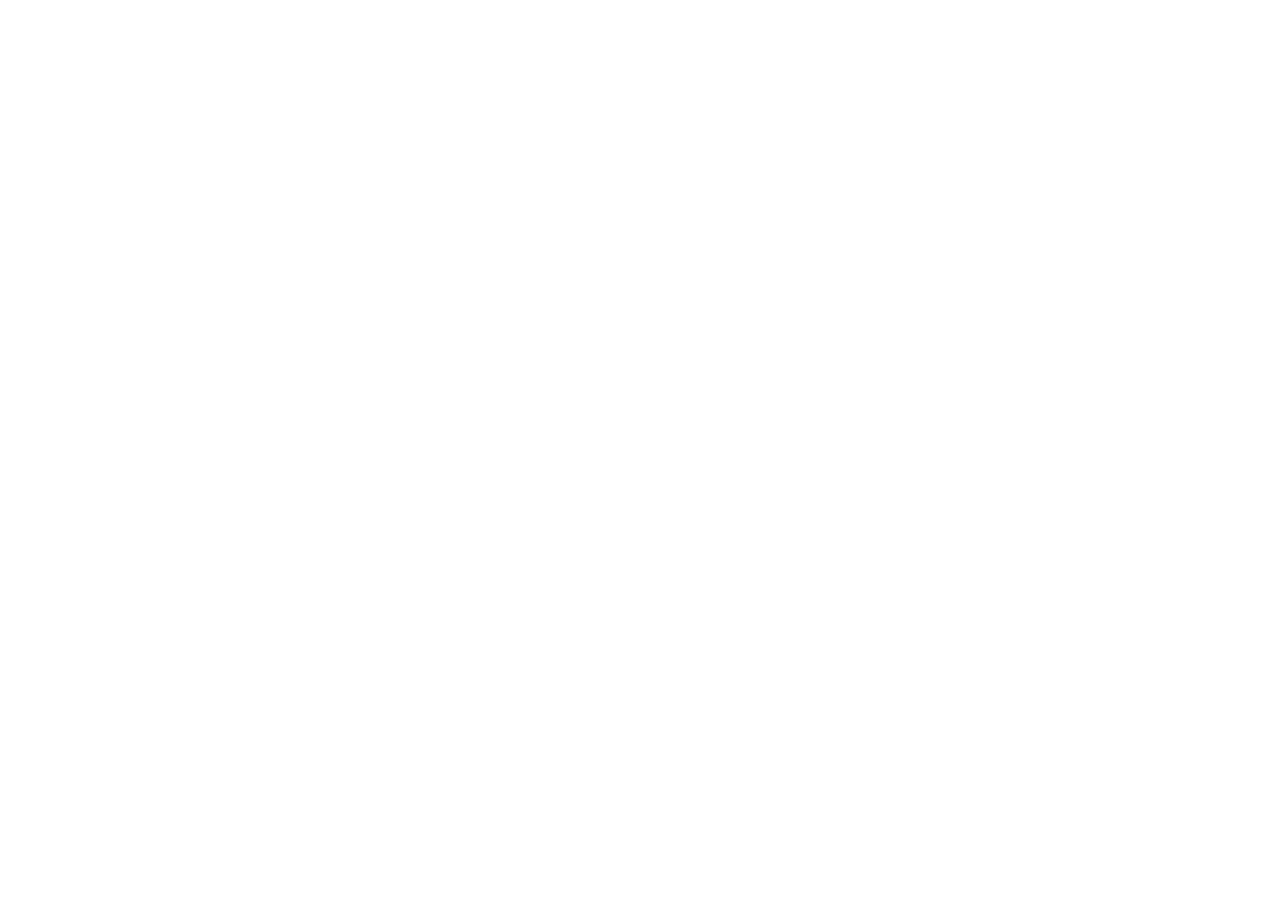
==== team.html @ ef6de136 "ke ahnig bre" ====
<!DOCTYPE html>
<html lang="en">
<head>
    <meta charset="UTF-8">
    <meta name="viewport" content="width=device-width, initial-scale=1.0">
    <title>Document</title>
</head>
<body>
    
</body>
</html>
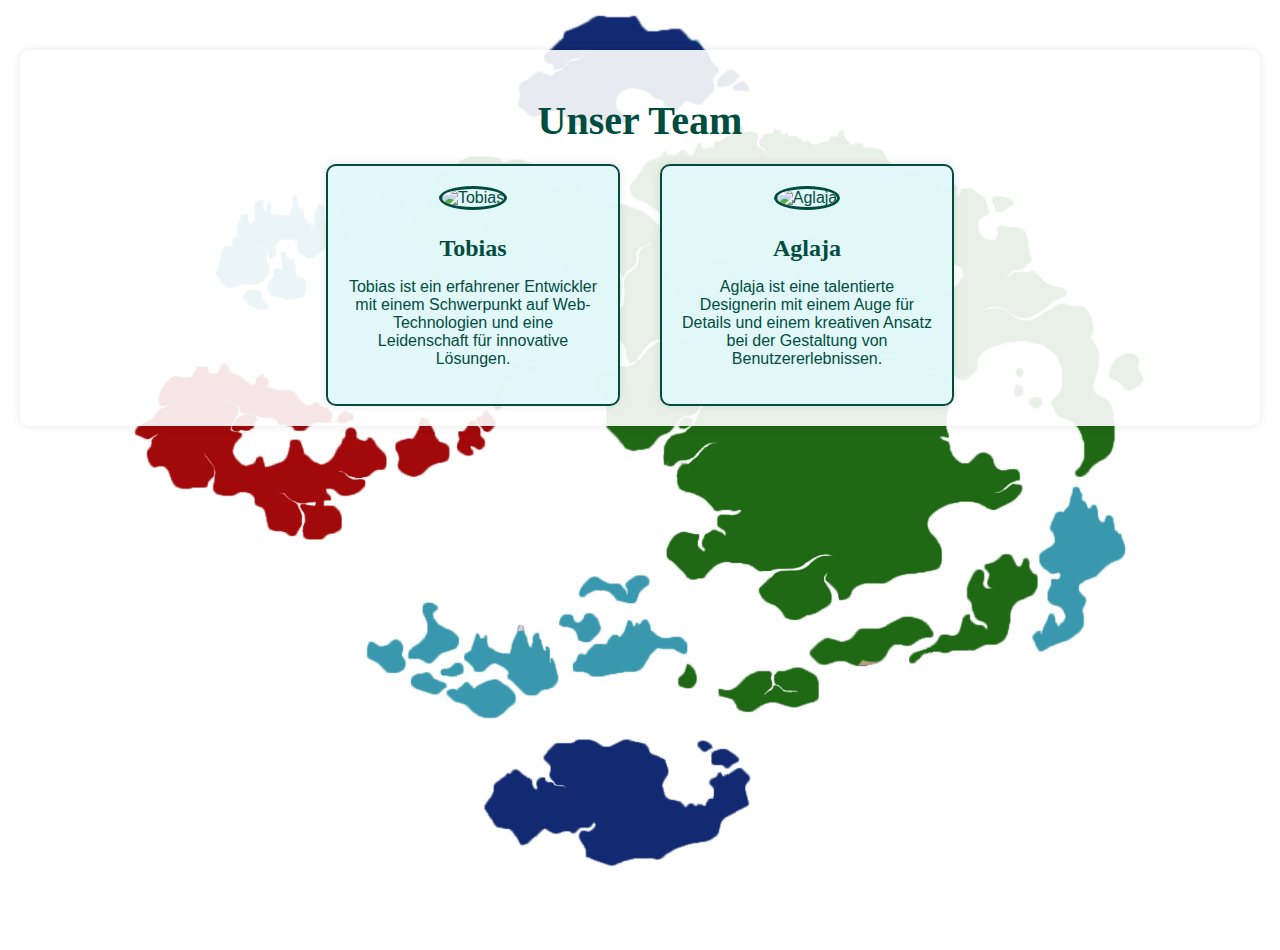
==== commit e403ed5c: "veränderung" ====
--- a/team.html
+++ b/team.html
@@ -3,9 +3,25 @@
 <head>
     <meta charset="UTF-8">
     <meta name="viewport" content="width=device-width, initial-scale=1.0">
-    <title>Document</title>
+    <title>Unser Team</title>
+    <link rel="stylesheet" href="team.css">
 </head>
 <body>
+    <div class="team-container">
+        <h1>Unser Team</h1>
+        <div class="team-members">
+            <div class="team-member">
+                <img src="assets/images/tobias.jpg" alt="Tobias">
+                <h2>Tobias</h2>
+                <p>Tobias ist ein erfahrener Entwickler mit einem Schwerpunkt auf Web-Technologien und eine Leidenschaft für innovative Lösungen.</p>
+            </div>
+            <div class="team-member">
+                <img src="assets/images/aglaja.jpg" alt="Aglaja">
+                <h2>Aglaja</h2>
+                <p>Aglaja ist eine talentierte Designerin mit einem Auge für Details und einem kreativen Ansatz bei der Gestaltung von Benutzererlebnissen.</p>
+            </div>
+        </div>
+    </div>
     
 </body>
 </html>--- a/team.css
+++ b/team.css
@@ -0,0 +1,100 @@
+/* Grundlegende Stileinstellungen */
+body, html {
+    margin: 0;
+    padding: 0;
+    width: 100%;
+    height: 100%;
+    font-family: 'Hakturus', Arial, sans-serif;
+    background: url('assets/WEBASSETS/Avatar_world_map_EDITED 1.png') no-repeat center center fixed;
+    background-size: contain;
+    color: #004d40;
+}
+
+/* Container für die Teamseite */
+.team-container {
+    max-width: 1200px;
+    margin: 50px auto;
+    padding: 20px;
+    background: rgba(255, 255, 255, 0.9); /* Etwas transparenter weißer Hintergrund */
+    border-radius: 10px;
+    box-shadow: 0 0 10px rgba(0, 0, 0, 0.1);
+    text-align: center;
+}
+
+/* Überschriften */
+.team-container h1 {
+    font-size: 2.5em;
+    margin-bottom: 20px;
+    font-family: 'Papyrus', cursive;
+    color: #004d40;
+}
+
+/* Flexbox für Teammitglieder */
+.team-members {
+    display: flex;
+    flex-wrap: wrap;
+    justify-content: center;
+    gap: 40px;
+}
+
+/* Stil für jedes Teammitglied */
+.team-member {
+    background: rgba(224, 247, 250, 0.9); /* Leicht transparenter Hintergrund */
+    padding: 20px;
+    border: 2px solid #004d40;
+    border-radius: 10px;
+    width: 250px;
+    box-shadow: 0 0 10px rgba(0, 0, 0, 0.1);
+    transition: transform 0.3s ease;
+}
+
+.team-member:hover {
+    transform: translateY(-5px);
+    box-shadow: 0 15px 20px rgba(0, 0, 0, 0.2);
+}
+
+/* Bild des Teammitglieds */
+.team-member img {
+    width: 100%;
+    height: auto;
+    border-radius: 50%;
+    border: 3px solid #004d40;
+    margin-bottom: 15px;
+}
+
+/* Namen des Teammitglieds */
+.team-member h2 {
+    font-size: 1.5em;
+    margin: 10px 0;
+    font-family: 'Papyrus', cursive;
+    color: #004d40;
+}
+
+/* Beschreibung des Teammitglieds */
+.team-member p {
+    font-size: 1em;
+    color: #004d40;
+}
+
+/* Responsive Design */
+@media (max-width: 768px) {
+    .team-member {
+        width: 200px;
+        padding: 15px;
+    }
+
+    .team-member h2 {
+        font-size: 1.2em;
+    }
+
+    .team-member p {
+        font-size: 0.9em;
+    }
+}
+
+@media (max-width: 480px) {
+    .team-member {
+        width: 100%;
+        margin-bottom: 20px;
+    }
+}
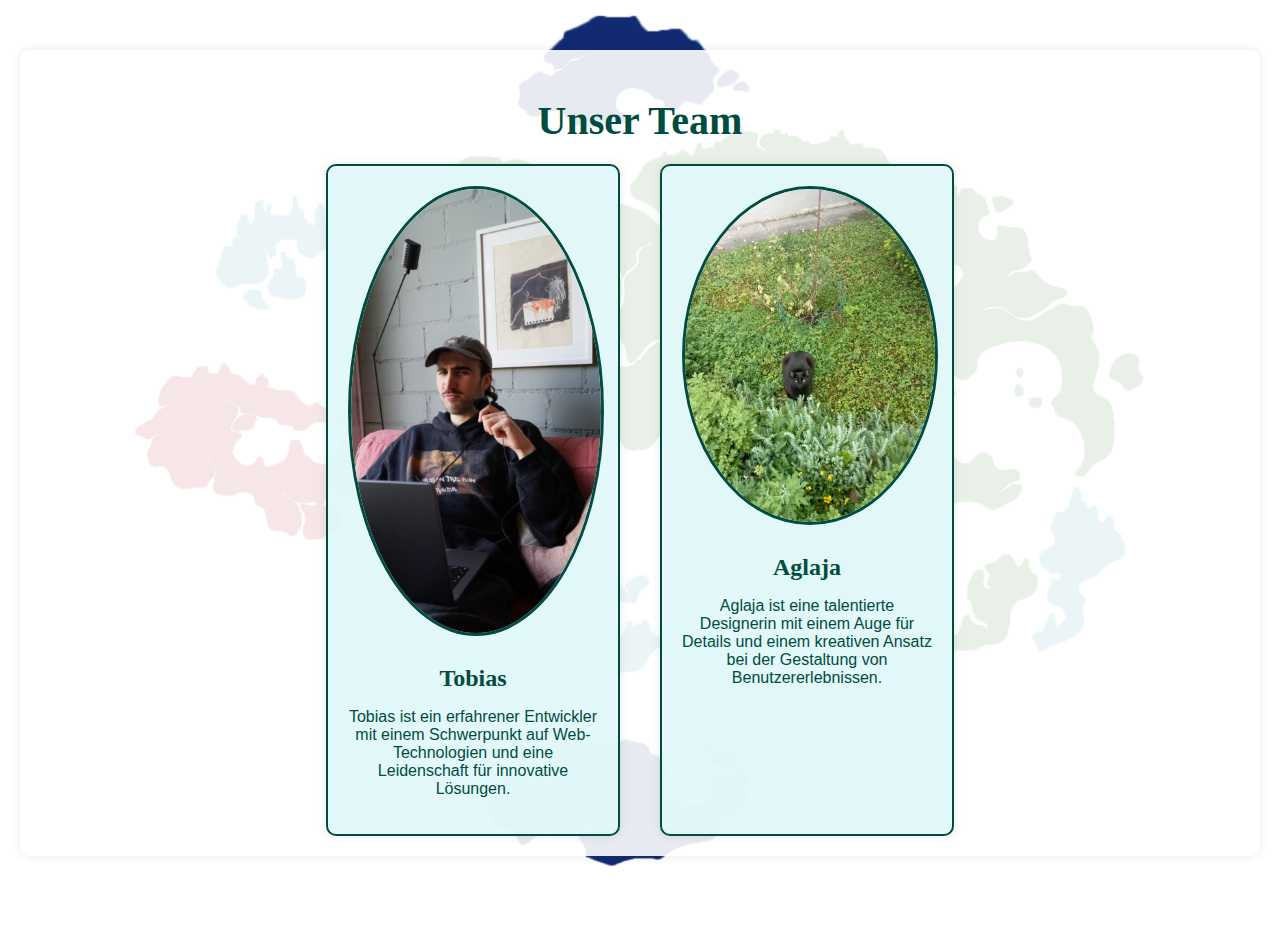
==== commit e267112b: "chotz ab" ====
--- a/team.html
+++ b/team.html
@@ -11,12 +11,12 @@
         <h1>Unser Team</h1>
         <div class="team-members">
             <div class="team-member">
-                <img src="assets/images/tobias.jpg" alt="Tobias">
+                <img src="assets/WEBASSETS/tobibild.jpg"Tobias">
                 <h2>Tobias</h2>
                 <p>Tobias ist ein erfahrener Entwickler mit einem Schwerpunkt auf Web-Technologien und eine Leidenschaft für innovative Lösungen.</p>
             </div>
             <div class="team-member">
-                <img src="assets/images/aglaja.jpg" alt="Aglaja">
+                <img src="assets/WEBASSETS/Aglajabild.jpg" alt="Aglaja">
                 <h2>Aglaja</h2>
                 <p>Aglaja ist eine talentierte Designerin mit einem Auge für Details und einem kreativen Ansatz bei der Gestaltung von Benutzererlebnissen.</p>
             </div>
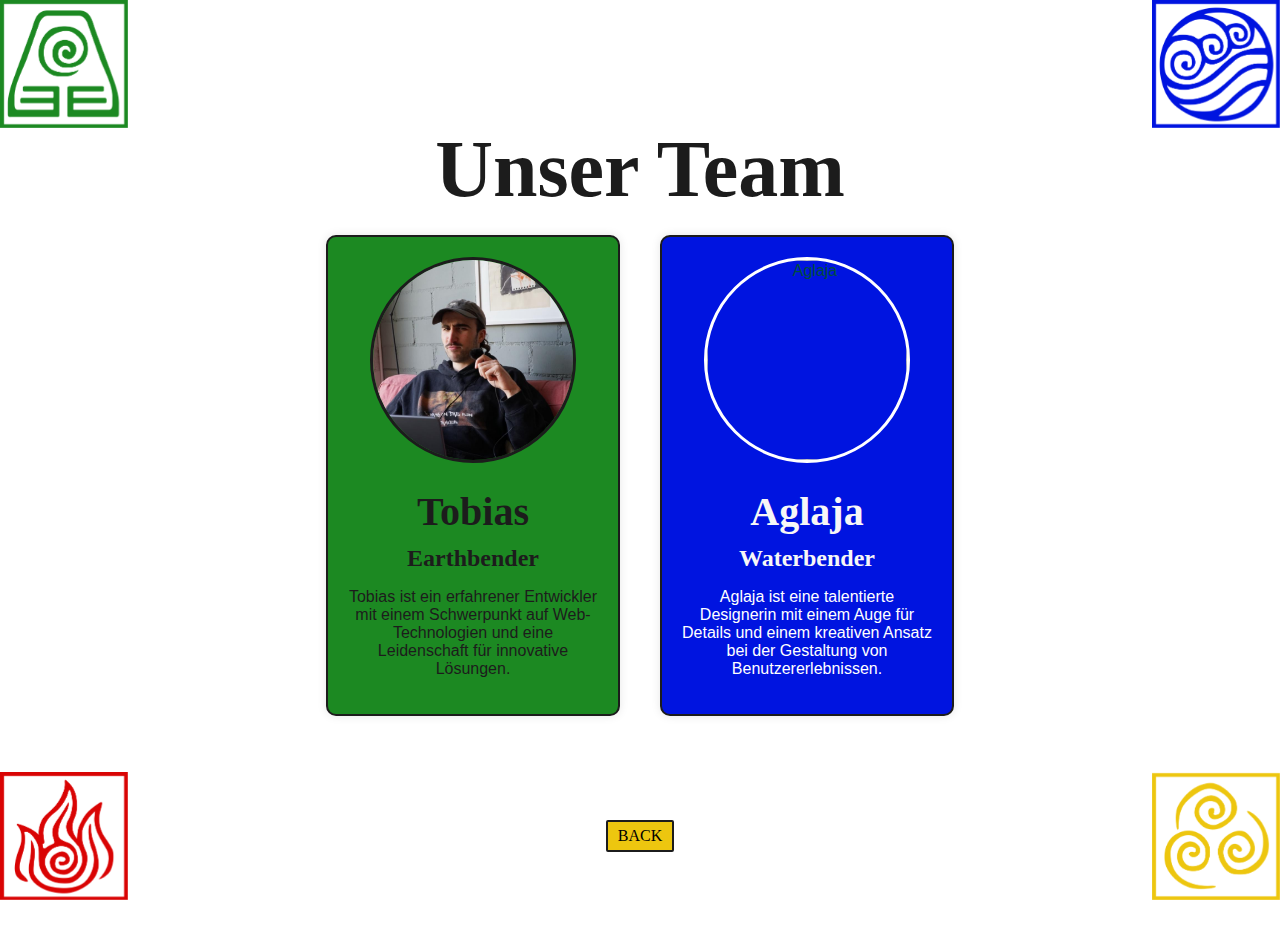
==== commit 635bedf5: "finishing touches" ====
--- a/team.html
+++ b/team.html
@@ -1,4 +1,3 @@
-<!DOCTYPE html>
 <html lang="en">
 <head>
     <meta charset="UTF-8">
@@ -7,21 +6,33 @@
     <link rel="stylesheet" href="team.css">
 </head>
 <body>
+    <div class="images">
+        <img src="assets/WEBASSETS/fire symbol square.png" alt="Fire Image" class="corner-image fire">
+        <img src="assets/WEBASSETS/air symbol square.png" alt="Air Image" class="corner-image air">
+        <img src="assets/WEBASSETS/water symbol square.png" alt="Water Image" class="corner-image water">
+        <img src="assets/WEBASSETS/earth symbol square.png" alt="Earth Image" class="corner-image earth"> 
+    </div>
+
     <div class="team-container">
         <h1>Unser Team</h1>
         <div class="team-members">
-            <div class="team-member">
-                <img src="assets/WEBASSETS/tobibild.jpg"Tobias">
+            <div class="team-member tobias">
+                <img src="assets/WEBASSETS/tobibild.jpg" alt="Tobias">
                 <h2>Tobias</h2>
+                <h3> Earthbender </h3>
                 <p>Tobias ist ein erfahrener Entwickler mit einem Schwerpunkt auf Web-Technologien und eine Leidenschaft für innovative Lösungen.</p>
             </div>
-            <div class="team-member">
-                <img src="assets/WEBASSETS/Aglajabild.jpg" alt="Aglaja">
+            <div class="team-member aglaja">
+                <img src="assets/WEBASSETS/aglajabild.jpg" alt="Aglaja">
                 <h2>Aglaja</h2>
+                <h3>  Waterbender</h3>
                 <p>Aglaja ist eine talentierte Designerin mit einem Auge für Details und einem kreativen Ansatz bei der Gestaltung von Benutzererlebnissen.</p>
             </div>
         </div>
     </div>
     
+    <footer>
+        <button id="back-button" onclick="window.location.href='index.html'">BACK</button>
+    </footer>
 </body>
 </html>--- a/team.css
+++ b/team.css
@@ -4,11 +4,12 @@
     padding: 0;
     width: 100%;
     height: 100%;
-    font-family: 'Hakturus', Arial, sans-serif;
-    background: url('assets/WEBASSETS/Avatar_world_map_EDITED 1.png') no-repeat center center fixed;
+    font-family: 'verdana', Arial, sans-serif;
     background-size: contain;
     color: #004d40;
 }
+
+
 
 /* Container für die Teamseite */
 .team-container {
@@ -17,16 +18,16 @@
     padding: 20px;
     background: rgba(255, 255, 255, 0.9); /* Etwas transparenter weißer Hintergrund */
     border-radius: 10px;
-    box-shadow: 0 0 10px rgba(0, 0, 0, 0.1);
+    
     text-align: center;
 }
 
 /* Überschriften */
 .team-container h1 {
-    font-size: 2.5em;
+    font-size: 5em;
     margin-bottom: 20px;
-    font-family: 'Papyrus', cursive;
-    color: #004d40;
+    font-family: 'Hakturus', cursive;
+    color: #1c1c1c;
 }
 
 /* Flexbox für Teammitglieder */
@@ -39,9 +40,9 @@
 
 /* Stil für jedes Teammitglied */
 .team-member {
-    background: rgba(224, 247, 250, 0.9); /* Leicht transparenter Hintergrund */
+    background: rgba(255, 255, 255,);
     padding: 20px;
-    border: 2px solid #004d40;
+    border: 2px solid #1c1c1c;
     border-radius: 10px;
     width: 250px;
     box-shadow: 0 0 10px rgba(0, 0, 0, 0.1);
@@ -53,37 +54,134 @@
     box-shadow: 0 15px 20px rgba(0, 0, 0, 0.2);
 }
 
+.team-member.tobias {
+    background-color: #1c8922;
+}
+
+.team-member.aglaja {
+    background-color: #0014e0;
+}
+
 /* Bild des Teammitglieds */
 .team-member img {
-    width: 100%;
-    height: auto;
+    object-fit: cover;
+    width: 200px;
+    height: 200px;
     border-radius: 50%;
-    border: 3px solid #004d40;
+    border: 3px solid #1c1c1c;
     margin-bottom: 15px;
 }
 
+.team-member.aglaja img {
+
+    border: 3px solid white;
+}
+
 /* Namen des Teammitglieds */
-.team-member h2 {
+.team-member.tobias h2 {
+    font-size: 2.5em;
+    margin: 10px 0;
+    font-family: 'Hakturus', cursive;
+    color: #1c1c1c;
+}
+.team-member.tobias h3 {
     font-size: 1.5em;
     margin: 10px 0;
-    font-family: 'Papyrus', cursive;
-    color: #004d40;
+    font-family: 'Hakturus', cursive;
+    color: #1c1c1c;
 }
 
 /* Beschreibung des Teammitglieds */
-.team-member p {
+.team-member.tobias p {
     font-size: 1em;
-    color: #004d40;
+    color: #1c1c1c;
+}
+
+/* Namen des Teammitglieds */
+.team-member.aglaja h2 {
+    font-size: 2.5em;
+    margin: 10px 0;
+    font-family: 'Hakturus', cursive;
+    color: #f7f7f7;
+}
+
+.team-member.aglaja h3 {
+    font-size: 1.5em;
+    margin: 10px 0;
+    font-family: 'Hakturus', cursive;
+    color: #f7f7f7;
+}
+
+/* Beschreibung des Teammitglieds */
+.team-member.aglaja p {
+    font-size: 1em;
+    color: #ffffff;
+    
+}
+
+/* Corner images */
+.corner-image {
+   
+    position:fixed;
+    width: 10%;
+    height: auto;
+    margin: 0px;
+    opacity: 1;
+    transition: opacity 0.5s ease;
+}
+
+.corner-image.water {
+    top: 0;
+    right: 0;
+}
+
+.corner-image.earth {
+    top: 0;
+    left: 0;
+}
+
+.corner-image.fire {
+    bottom: 0;
+    left: 0;
+}
+
+.corner-image.air {
+    bottom: 0;
+    right: 0;
+}
+
+#Back-button {
+    padding: 5px 10px;
+    font-size: 1em;
+    font-family: 'Verdana', cursive;
+    color: rgb(0, 0, 0);
+    background-color: #edc60f;
+    align-content: center;
+    border: 2px solid #1c1c1c;
+    border-radius: 2px;
+    cursor: pointer;
+    transition: background 0.3s ease;
+}
+
+footer {
+    display: flex;
+    bottom: 0;
+    justify-content: center;
+
+    align-items: center; /* Center vertically */
+    height: 100px; /* Adjust height as needed */
+    
 }
 
 /* Responsive Design */
 @media (max-width: 768px) {
+
     .team-member {
-        width: 200px;
         padding: 15px;
     }
 
     .team-member h2 {
+        object-fit: cover;
         font-size: 1.2em;
     }
 
